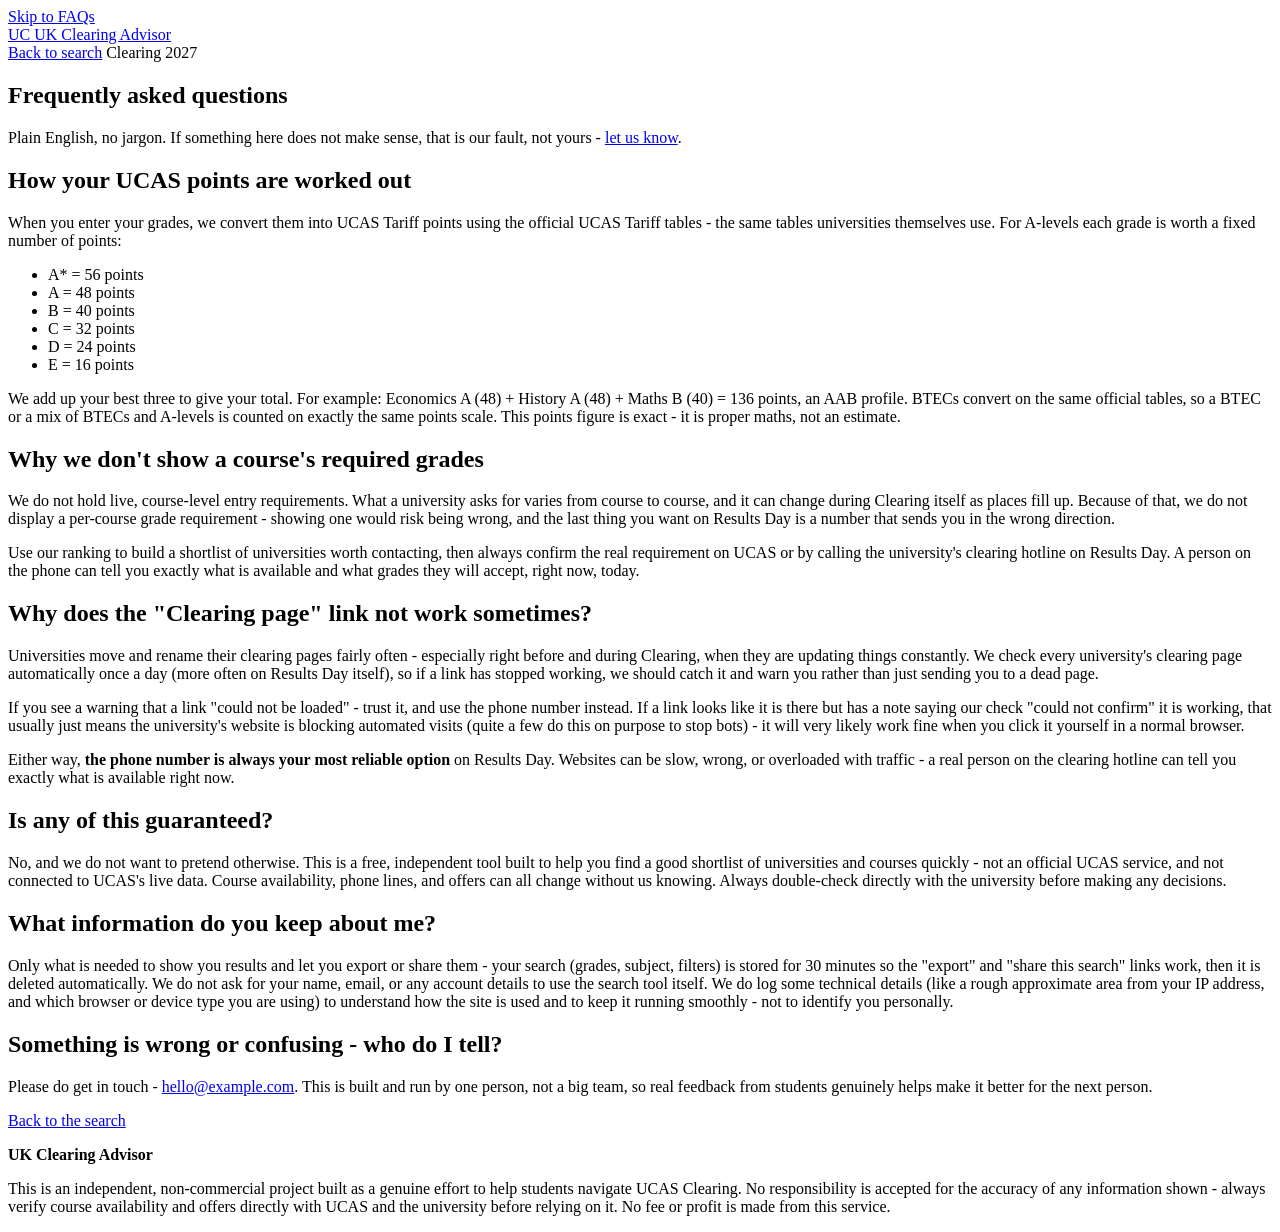
==== frontend/faq.html @ 7174a955 "Initial release: serverless UCAS Clearing course finder (Terraform) Infra as Terraform (Lambda, Dyna" ====
<!DOCTYPE html>
<html lang="en-GB">
<head>
  <meta charset="utf-8">
  <meta name="viewport" content="width=device-width, initial-scale=1">
  <meta name="description" content="Frequently asked questions about UK Clearing Advisor - how we work out grades and offers, and why some clearing links might not work.">
  <meta name="theme-color" content="#0d1b3e">
  <title>FAQ - UK Clearing Advisor</title>
  <link rel="stylesheet" href="/styles.css">
</head>
<body>
  <a class="skip-link" href="#faq-heading">Skip to FAQs</a>

  <header class="site-header">
    <div class="wrap header-inner">
      <a class="brand" href="/">
        <span class="brand-mark" aria-hidden="true">UC</span>
        <span class="brand-name">UK Clearing Advisor</span>
      </a>
      <nav class="header-nav" aria-label="Primary">
        <a href="/" class="nav-link">Back to search</a>
        <span class="pill">Clearing 2027</span>
      </nav>
    </div>
  </header>

  <main class="wrap main-grid page-narrow" id="main">
    <section class="card faq" aria-labelledby="faq-heading">
      <h1 id="faq-heading" class="faq-title">Frequently asked questions</h1>
      <p class="lead">
        Plain English, no jargon. If something here does not make sense, that is
        our fault, not yours - <a href="mailto:hello@example.com" class="text-link">let us know</a>.
      </p>

      <h2 id="grades" class="h3">How your UCAS points are worked out</h2>
      <p>
        When you enter your grades, we convert them into UCAS Tariff points
        using the official UCAS Tariff tables - the same tables universities
        themselves use. For A-levels each grade is worth a fixed number of
        points:
      </p>
      <ul>
        <li>A* = 56 points</li>
        <li>A = 48 points</li>
        <li>B = 40 points</li>
        <li>C = 32 points</li>
        <li>D = 24 points</li>
        <li>E = 16 points</li>
      </ul>
      <p>
        We add up your best three to give your total. For example: Economics A
        (48) + History A (48) + Maths B (40) = 136 points, an AAB profile.
        BTECs convert on the same official tables, so a BTEC or a mix of BTECs
        and A-levels is counted on exactly the same points scale. This points
        figure is exact - it is proper maths, not an estimate.
      </p>

      <h2 class="h3">Why we don't show a course's required grades</h2>
      <p>
        We do not hold live, course-level entry requirements. What a university
        asks for varies from course to course, and it can change during
        Clearing itself as places fill up. Because of that, we do not display a
        per-course grade requirement - showing one would risk being wrong, and
        the last thing you want on Results Day is a number that sends you in the
        wrong direction.
      </p>
      <p>
        Use our ranking to build a shortlist of universities worth contacting,
        then always confirm the real requirement on UCAS or by calling the
        university's clearing hotline on Results Day. A person on the phone can
        tell you exactly what is available and what grades they will accept,
        right now, today.
      </p>

      <h2 class="h3">Why does the "Clearing page" link not work sometimes?</h2>
      <p>
        Universities move and rename their clearing pages fairly often -
        especially right before and during Clearing, when they are updating
        things constantly. We check every university's clearing page
        automatically once a day (more often on Results Day itself), so if a
        link has stopped working, we should catch it and warn you rather than
        just sending you to a dead page.
      </p>
      <p>
        If you see a warning that a link "could not be loaded" - trust it, and
        use the phone number instead. If a link looks like it is there but has
        a note saying our check "could not confirm" it is working, that usually
        just means the university's website is blocking automated visits (quite
        a few do this on purpose to stop bots) - it will very likely work fine
        when you click it yourself in a normal browser.
      </p>
      <p>
        Either way, <strong>the phone number is always your most reliable
        option</strong> on Results Day. Websites can be slow, wrong, or
        overloaded with traffic - a real person on the clearing hotline can tell
        you exactly what is available right now.
      </p>

      <h2 class="h3">Is any of this guaranteed?</h2>
      <p>
        No, and we do not want to pretend otherwise. This is a free, independent
        tool built to help you find a good shortlist of universities and courses
        quickly - not an official UCAS service, and not connected to UCAS's live
        data. Course availability, phone lines, and offers can all change
        without us knowing. Always double-check directly with the university
        before making any decisions.
      </p>

      <h2 class="h3">What information do you keep about me?</h2>
      <p>
        Only what is needed to show you results and let you export or share them
        - your search (grades, subject, filters) is stored for 30 minutes so the
        "export" and "share this search" links work, then it is deleted
        automatically. We do not ask for your name, email, or any account
        details to use the search tool itself. We do log some technical details
        (like a rough approximate area from your IP address, and which
        browser or device type you are using) to understand how the site is used
        and to keep it running smoothly - not to identify you personally.
      </p>

      <h2 class="h3">Something is wrong or confusing - who do I tell?</h2>
      <p>
        Please do get in touch - <a href="mailto:hello@example.com" class="text-link">hello@example.com</a>.
        This is built and run by one person, not a big team, so real feedback
        from students genuinely helps make it better for the next person.
      </p>

      <p><a href="/" class="text-link">Back to the search</a></p>
    </section>
  </main>

  <footer class="site-footer">
    <div class="wrap footer-inner">
      <p class="footer-brand"><strong>UK Clearing Advisor</strong></p>
      <p class="legal-notice">
        This is an independent, non-commercial project built as a genuine effort
        to help students navigate UCAS Clearing. No responsibility is accepted
        for the accuracy of any information shown - always verify course
        availability and offers directly with UCAS and the university before
        relying on it. No fee or profit is made from this service.
      </p>
    </div>
  </footer>
</body>
</html>
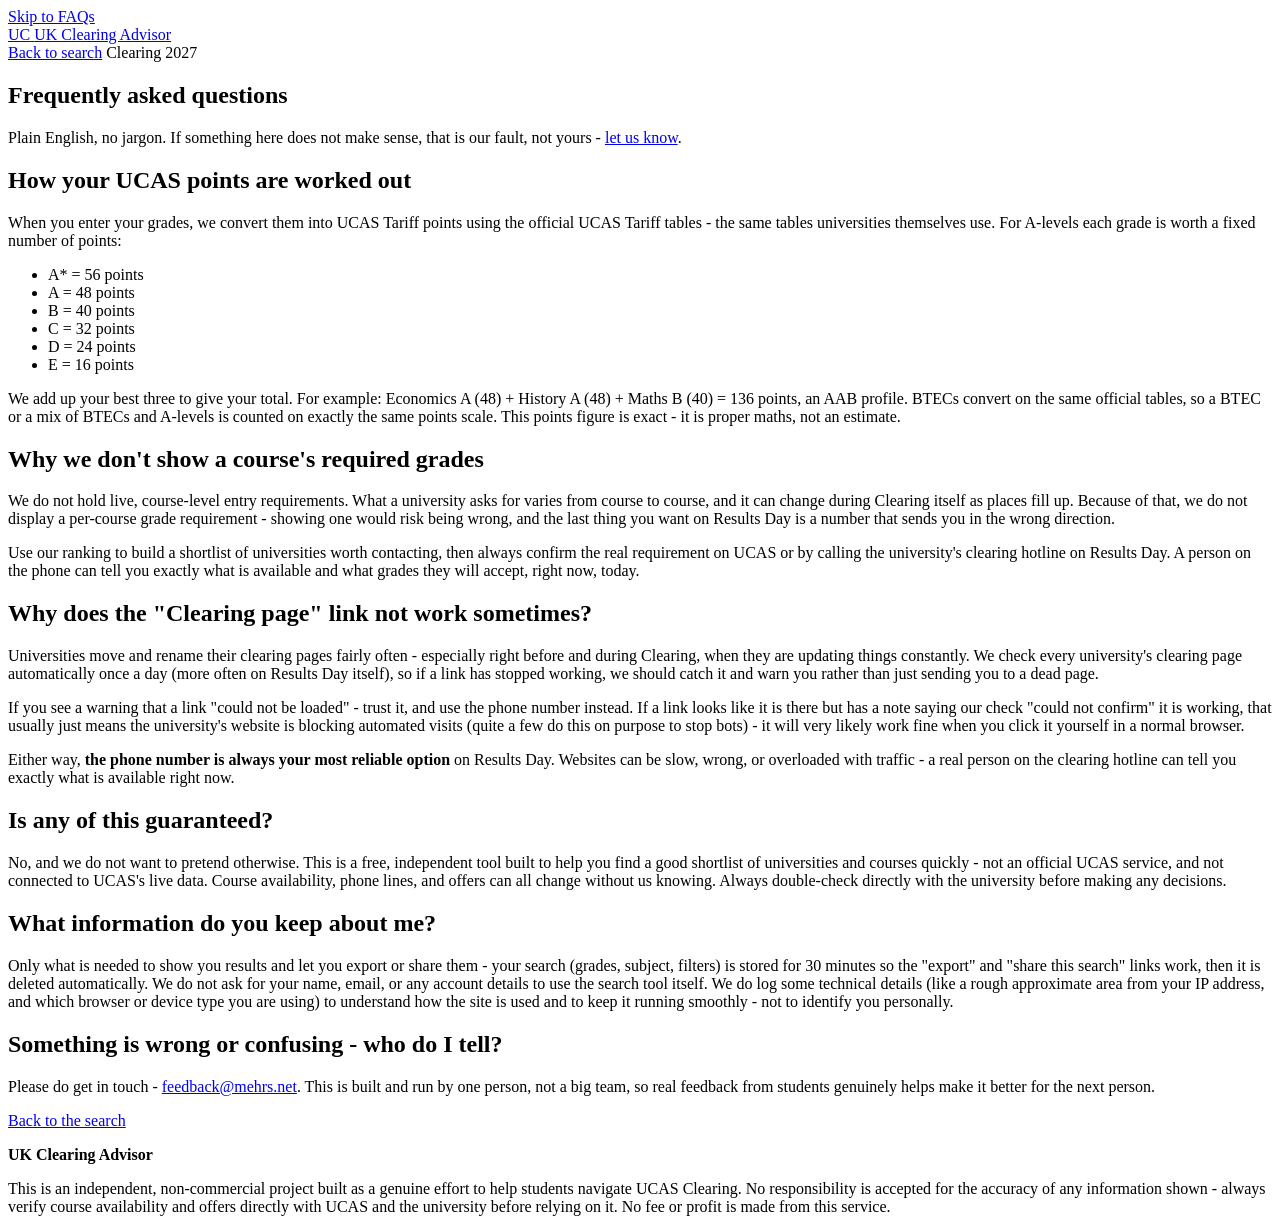
==== commit 9b248bfb: "faq: set contact email to feedback@mehrs.net" ====
--- a/frontend/faq.html
+++ b/frontend/faq.html
@@ -29,7 +29,7 @@
       <h1 id="faq-heading" class="faq-title">Frequently asked questions</h1>
       <p class="lead">
         Plain English, no jargon. If something here does not make sense, that is
-        our fault, not yours - <a href="mailto:hello@example.com" class="text-link">let us know</a>.
+        our fault, not yours - <a href="mailto:feedback@mehrs.net" class="text-link">let us know</a>.
       </p>
 
       <h2 id="grades" class="h3">How your UCAS points are worked out</h2>
@@ -120,7 +120,7 @@
 
       <h2 class="h3">Something is wrong or confusing - who do I tell?</h2>
       <p>
-        Please do get in touch - <a href="mailto:hello@example.com" class="text-link">hello@example.com</a>.
+        Please do get in touch - <a href="mailto:feedback@mehrs.net" class="text-link">feedback@mehrs.net</a>.
         This is built and run by one person, not a big team, so real feedback
         from students genuinely helps make it better for the next person.
       </p>
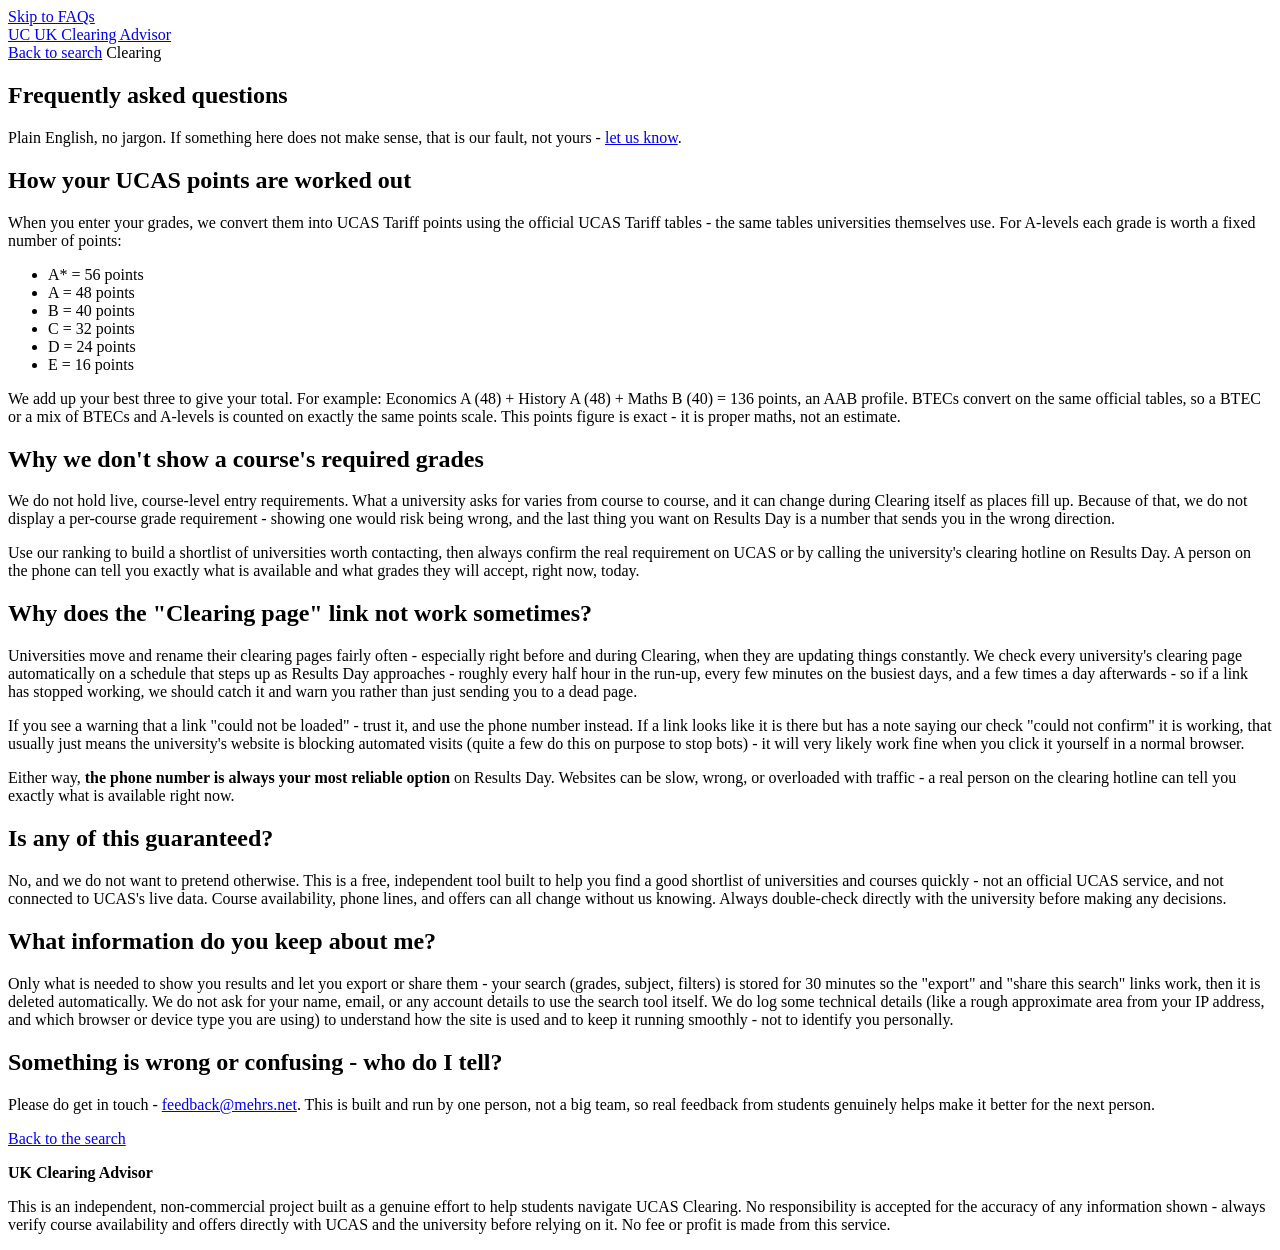
==== commit f130646e: "faq: fix freshness wording to match schedule + de-year header" ====
--- a/frontend/faq.html
+++ b/frontend/faq.html
@@ -19,7 +19,7 @@
       </a>
       <nav class="header-nav" aria-label="Primary">
         <a href="/" class="nav-link">Back to search</a>
-        <span class="pill">Clearing 2027</span>
+        <span class="pill">Clearing</span>
       </nav>
     </div>
   </header>
@@ -77,9 +77,11 @@
         Universities move and rename their clearing pages fairly often -
         especially right before and during Clearing, when they are updating
         things constantly. We check every university's clearing page
-        automatically once a day (more often on Results Day itself), so if a
-        link has stopped working, we should catch it and warn you rather than
-        just sending you to a dead page.
+        automatically on a schedule that steps up as Results Day approaches -
+        roughly every half hour in the run-up, every few minutes on the
+        busiest days, and a few times a day afterwards - so if a link has
+        stopped working, we should catch it and warn you rather than just
+        sending you to a dead page.
       </p>
       <p>
         If you see a warning that a link "could not be loaded" - trust it, and
